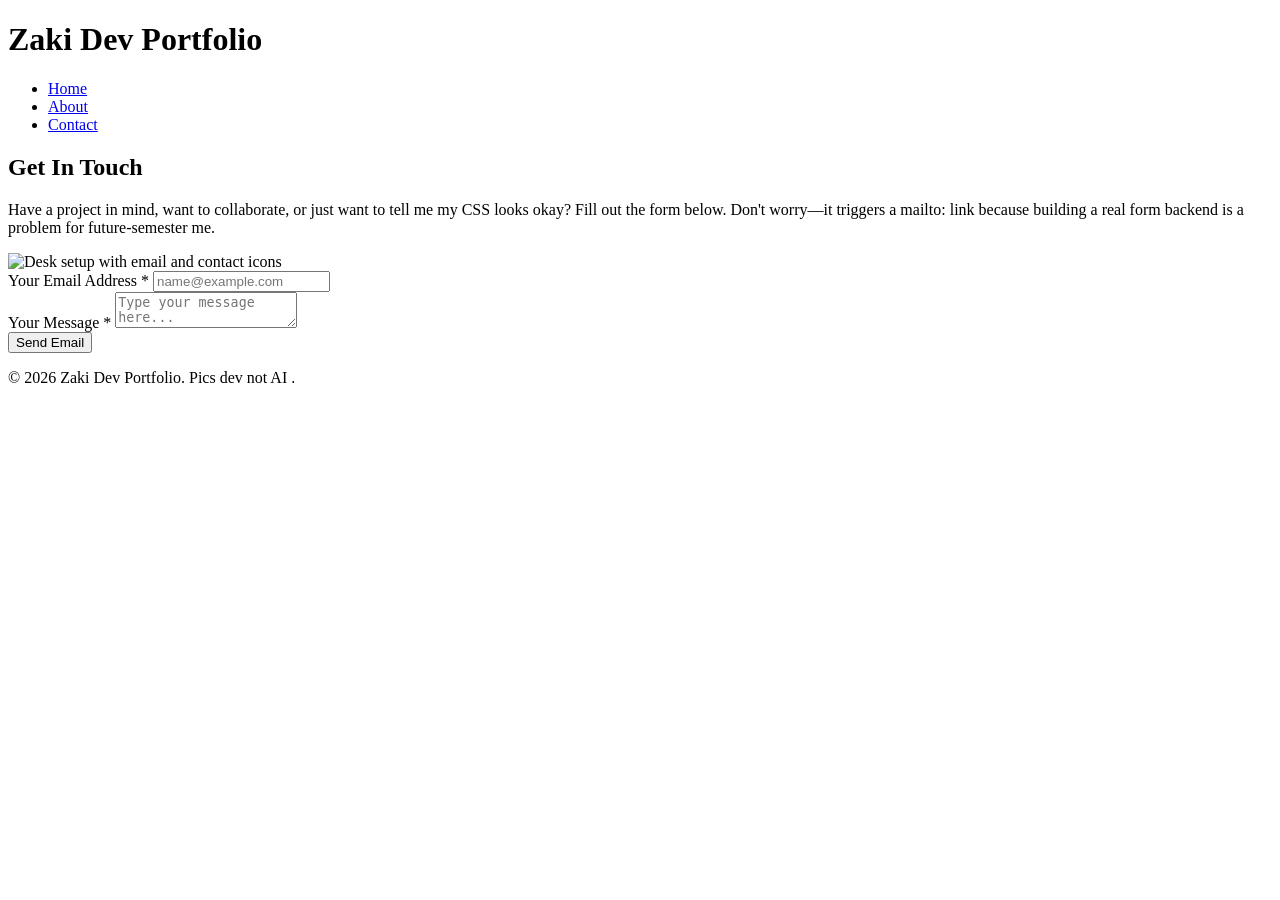
==== contact.html @ 0f4ef49a "Add files via upload" ====
<!DOCTYPE html>
<html lang="en">
<head>
  <meta charset="UTF-8">
  <meta name="viewport" content="width=device-width, initial-scale=1.0">
  <title>Contact - Web Developer Portfolio</title>
  
  <link rel="stylesheet" href="css/main.css">
  <link rel="stylesheet" href="css/layout.css">
  <link rel="stylesheet" href="css/components.css">
</head>
<body>

  <header class="site-header">
    <div class="header-container">
      <h1 class="site-title">Zaki Dev Portfolio</h1>
      <nav class="main-nav">
        <ul>
          <li><a href="index.html">Home</a></li>
          <li><a href="about.html">About</a></li>
          <li><a href="contact.html" class="active">Contact</a></li>
        </ul>
      </nav>
    </div>
  </header>

  <main class="container">
    
    <div class="contact-flex-container">
      
      <section class="contact-info">
        <h2>Get In Touch</h2>
        <p class="contact-intro">Have a project in mind, want to collaborate, or just want to tell me my CSS looks okay? Fill out the form below. Don't worry—it triggers a mailto: link because building a real form backend is a problem for future-semester me.</p>
        
        <img src="https://picsum.photos/id/370/600/350" alt="Desk setup with email and contact icons" class="responsive-img">
      </section>

      <!-- Contact Form using mailto: GET action -->
      <section class="contact-form-wrapper">
        <form action="mailto:zakihero236@gmail.com" method="GET" enctype="text/plain">
          
          <div class="form-group">
            <label for="email">Your Email Address <span class="required-star">*</span></label>
            <input type="email" id="email" name="email" class="form-control" placeholder="name@example.com" required>
          </div>

          <div class="form-group">
            <label for="body">Your Message <span class="required-star">*</span></label>
            <textarea id="body" name="body" class="form-control" placeholder="Type your message here..." required></textarea>
          </div>

          <button type="submit" class="btn-submit">Send Email</button>
        </form>
      </section>

    </div>

  </main>

  <footer class="site-footer">
    <p>&copy; 2026 Zaki Dev Portfolio. Pics dev not AI .</p>
  </footer>

</body>
</html>
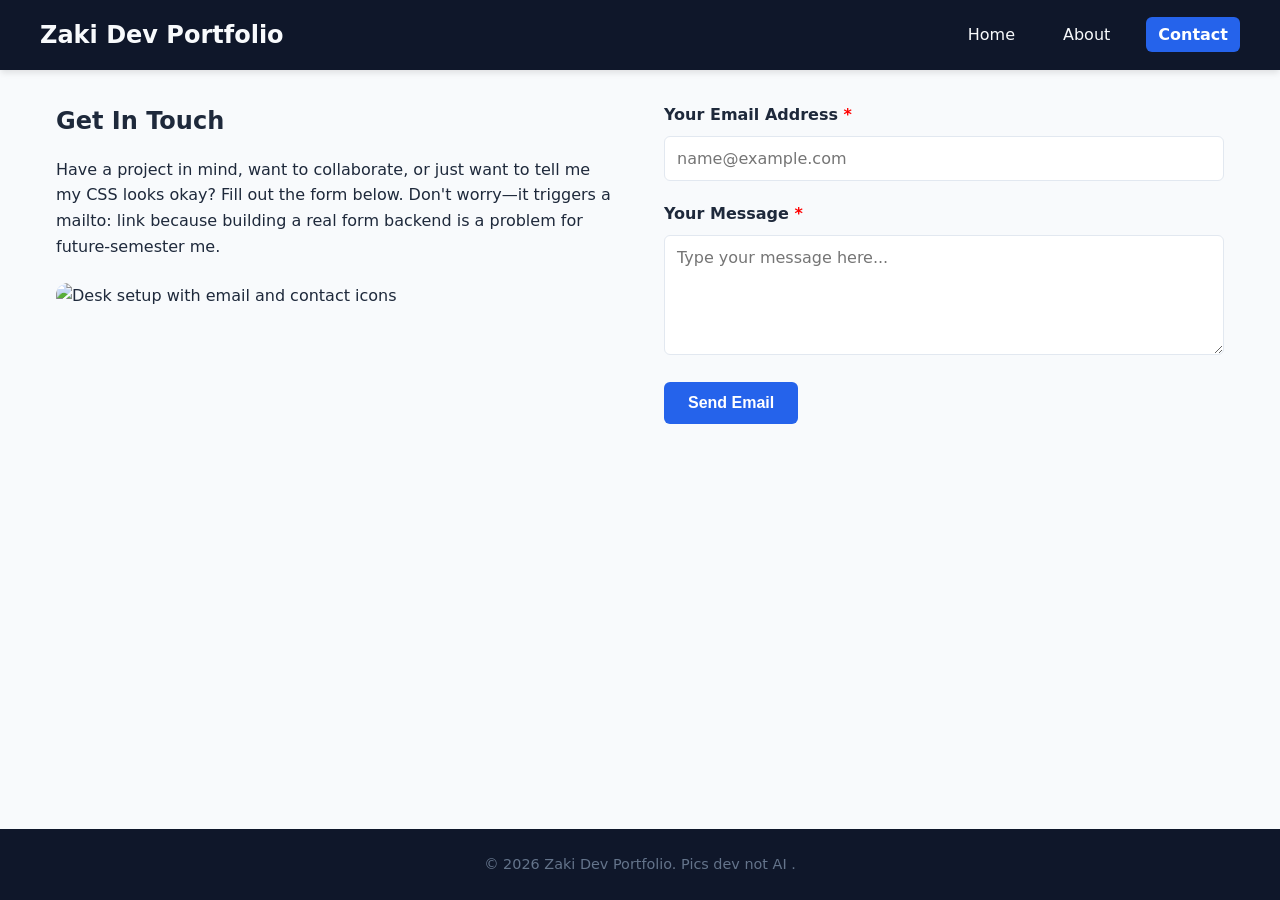
==== commit 0fec0b68: "Fix HTML formatting and structure in contact.html" ====
--- a/contact.html
+++ b/contact.html
@@ -35,7 +35,6 @@
         <img src="https://picsum.photos/id/370/600/350" alt="Desk setup with email and contact icons" class="responsive-img">
       </section>
 
-      <!-- Contact Form using mailto: GET action -->
       <section class="contact-form-wrapper">
         <form action="mailto:zakihero236@gmail.com" method="GET" enctype="text/plain">
           
@@ -62,4 +61,4 @@
   </footer>
 
 </body>
-</html>+</html>
--- a/css/main.css
+++ b/css/main.css
@@ -0,0 +1,107 @@
+:root {
+  --primary-color: #2563eb;
+  --primary-hover: #1d4ed8;
+  --accent-color: #f59e0b;
+  --bg-dark: #0f172a;
+  --bg-light: #f8fafc;
+  --card-bg: #ffffff;
+  --text-primary: #1e293b;
+  --text-muted: #64748b;
+  --text-light: #f8fafc;
+  --border-color: #e2e8f0;
+  --font-family: 'Segoe UI', system-ui, -apple-system, sans-serif;
+  --radius-sm: 6px;
+  --radius-md: 12px;
+  --shadow-sm: 0 1px 3px rgba(0,0,0,0.1);
+  --shadow-md: 0 4px 6px -1px rgba(0, 0, 0, 0.1);
+}
+
+* {
+  margin: 0;
+  padding: 0;
+  box-sizing: border-box;
+}
+
+body {
+  font-family: var(--font-family);
+  background-color: var(--bg-light);
+  color: var(--text-primary);
+  line-height: 1.6;
+  min-height: 100vh;
+  display: flex;
+  flex-direction: column;
+}
+
+main {
+  flex: 1;
+}
+
+a {
+  color: var(--primary-color);
+  text-decoration: none;
+  transition: color 0.2s ease;
+}
+
+a:hover {
+  color: var(--primary-hover);
+}
+
+/* Header & Navigation */
+.site-header {
+  background-color: var(--bg-dark);
+  color: var(--text-light);
+  padding: 1rem 2rem;
+  position: sticky;
+  top: 0;
+  z-index: 100;
+  box-shadow: var(--shadow-md);
+}
+
+.header-container {
+  max-width: 1200px;
+  margin: 0 auto;
+  display: flex;
+  justify-content: space-between;
+  align-items: center;
+}
+
+.site-title {
+  font-size: 1.5rem;
+  font-weight: 700;
+  color: var(--text-light);
+}
+
+.main-nav ul {
+  display: flex;
+  list-style: none;
+  gap: 1.5rem;
+}
+
+.main-nav a {
+  color: var(--text-light);
+  font-weight: 500;
+  padding: 0.5rem 0.75rem;
+  border-radius: var(--radius-sm);
+  transition: all 0.2s ease;
+}
+
+.main-nav a:hover {
+  background-color: rgba(255, 255, 255, 0.1);
+}
+
+/* Active Page Indicator (VG Requirement) */
+.main-nav a.active {
+  background-color: var(--primary-color);
+  color: #ffffff;
+  font-weight: 600;
+}
+
+/* Footer */
+.site-footer {
+  background-color: var(--bg-dark);
+  color: var(--text-muted);
+  text-align: center;
+  padding: 1.5rem 1rem;
+  margin-top: 3rem;
+  font-size: 0.9rem;
+}
--- a/css/layout.css
+++ b/css/layout.css
@@ -0,0 +1,55 @@
+.container {
+  max-width: 1200px;
+  margin: 0 auto;
+  padding: 2rem 1rem;
+}
+
+.portfolio-grid {
+  display: grid;
+  grid-template-columns: repeat(auto-fill, minmax(300px, 1fr));
+  gap: 2rem;
+  margin-top: 2rem;
+}
+
+.about-flex-container {
+  display: flex;
+  gap: 2.5rem;
+  align-items: center;
+}
+
+.about-text {
+  flex: 1;
+}
+
+.about-image-wrapper {
+  flex: 1;
+}
+
+.contact-flex-container {
+  display: flex;
+  gap: 3rem;
+}
+
+.contact-info, .contact-form-wrapper {
+  flex: 1;
+}
+
+@media (max-width: 768px) {
+  .header-container {
+    flex-direction: column;
+    gap: 1rem;
+    text-align: center;
+  }
+
+  .main-nav ul {
+    gap: 0.75rem;
+  }
+
+  .about-flex-container {
+    flex-direction: column;
+  }
+
+  .contact-flex-container {
+    flex-direction: column;
+  }
+}
--- a/css/components.css
+++ b/css/components.css
@@ -0,0 +1,120 @@
+.hero-section {
+  background: linear-gradient(rgba(15, 23, 42, 0.75), rgba(15, 23, 42, 0.75)),
+              url('https://picsum.photos/id/180/1600/600') center/cover no-repeat;
+  color: var(--text-light);
+  text-align: center;
+  padding: 5rem 1rem;
+  border-radius: var(--radius-md);
+  margin-bottom: 2rem;
+}
+
+.hero-title {
+  font-size: 2.5rem;
+  margin-bottom: 1rem;
+}
+
+.hero-subtitle {
+  font-size: 1.2rem;
+  max-width: 600px;
+  margin: 0 auto;
+  color: #cbd5e1;
+}
+
+/* Extra utility classes to replace inline styles */
+.text-spacing {
+  margin-top: 1rem;
+}
+
+.contact-intro {
+  margin-top: 1rem;
+  margin-bottom: 1.5rem;
+}
+
+.required-star {
+  color: red;
+}
+
+/* Responsive Images (VG Requirement) */
+.responsive-img {
+  max-width: 100%;
+  height: auto;
+  display: block;
+  border-radius: var(--radius-md);
+  object-fit: cover;
+}
+
+/* Project Cards */
+.card {
+  background-color: var(--card-bg);
+  border: 1px solid var(--border-color);
+  border-radius: var(--radius-md);
+  overflow: hidden;
+  box-shadow: var(--shadow-sm);
+  transition: transform 0.2s ease, box-shadow 0.2s ease;
+}
+
+.card:hover {
+  transform: translateY(-4px);
+  box-shadow: var(--shadow-md);
+}
+
+.card-content {
+  padding: 1.5rem;
+}
+
+.card-title {
+  font-size: 1.25rem;
+  margin-bottom: 0.5rem;
+}
+
+.card-description {
+  color: var(--text-muted);
+  font-size: 0.95rem;
+}
+
+/* Contact Form (G & VG Requirement) */
+.form-group {
+  margin-bottom: 1.25rem;
+}
+
+.form-group label {
+  display: block;
+  font-weight: 600;
+  margin-bottom: 0.5rem;
+}
+
+.form-control {
+  width: 100%;
+  padding: 0.75rem;
+  border: 1px solid var(--border-color);
+  border-radius: var(--radius-sm);
+  font-family: inherit;
+  font-size: 1rem;
+}
+
+.form-control:focus {
+  outline: none;
+  border-color: var(--primary-color);
+  box-shadow: 0 0 0 3px rgba(37, 99, 235, 0.2);
+}
+
+textarea.form-control {
+  resize: vertical;
+  min-height: 120px;
+}
+
+.btn-submit {
+  background-color: var(--primary-color);
+  color: white;
+  border: none;
+  padding: 0.75rem 1.5rem;
+  font-size: 1rem;
+  font-weight: 600;
+  border-radius: var(--radius-sm);
+  cursor: pointer;
+  transition: background-color 0.2s ease;
+}
+
+.btn-submit:hover {
+  background-color: var(--primary-hover);
+}
